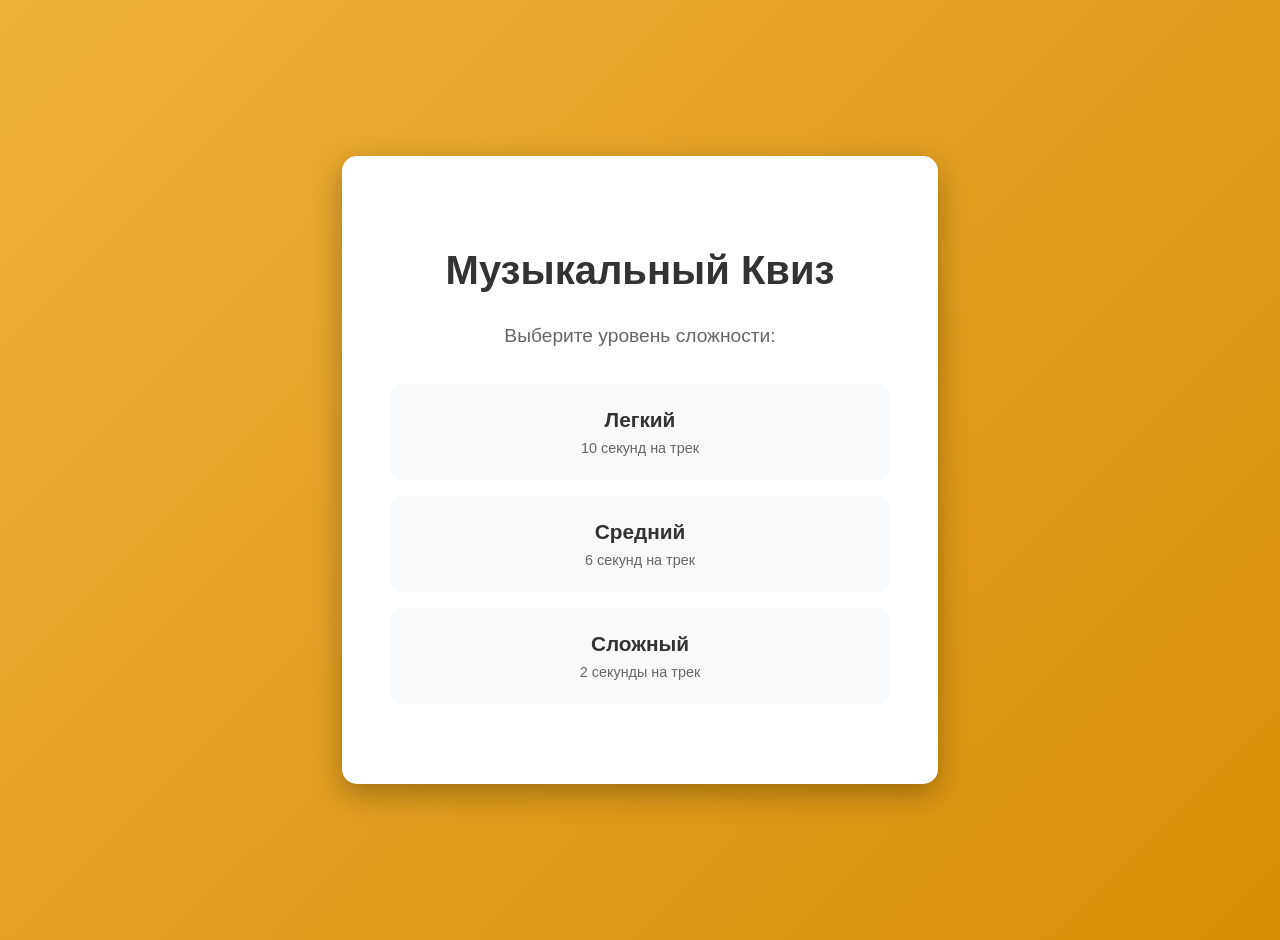
==== yam/index.html @ a4832d9c "дабавиол фортенд" ====
<!DOCTYPE html>
<html lang="ru">
<head>
    <meta charset="UTF-8">
    <meta name="viewport" content="width=device-width, initial-scale=1.0">
    <title>quiz YaM</title>
    <link rel="stylesheet" href="style.css">
</head>
<body>

    <!-- Экран выбора сложности -->
    <section id="difficultyScreen" class="difficulty-screen">
        <div class="difficulty-container">
            <h1>Музыкальный Квиз</h1>
            <p>Выберите уровень сложности:</p>
            
            <div class="difficulty-options">
                <button class="difficulty-btn" onclick="startQuiz('easy')">
                    <span class="difficulty-name">Легкий</span>
                    <span class="difficulty-desc">10 секунд на трек</span>
                </button>
                
                <button class="difficulty-btn" onclick="startQuiz('medium')">
                    <span class="difficulty-name">Средний</span>
                    <span class="difficulty-desc">6 секунд на трек</span>
                </button>
                
                <button class="difficulty-btn" onclick="startQuiz('hard')">
                    <span class="difficulty-name">Сложный</span>
                    <span class="difficulty-desc">2 секунды на трек</span>
                </button>
            </div>
            
        </div>
    </section>

    <!-- Основной интерфейс квиза (изначально скрыт) -->
    <section id="quizScreen" class="audio-player" style="display: none;">

            <!-- Заголовок -->
    <div class="quiz-title">
        YAMQUIZ
    </div>
        
        <!-- Сам аудиофайл (остается невидимым) -->
        <audio id="myAudio">
            <!-- Источник теперь будет меняться через JavaScript -->
        </audio>
        
        <!-- Кнопки управления -->
        <div class="audio-controls">
            <button onclick="playAudio()">Старт</button>
            <button onclick="pauseAudio()">Пауза</button>
            <button onclick="restartAudio()">С начала</button>
        </div>

        <!-- Информация о текущем треке -->
        <div class="track-info">    
            <p>Сейчас играет: <span id="currentTrackName">Трек 1</span></p>
        </div>
        
        <!-- Полоса прогресса -->
        <div class="audio-progress">
            <progress id="audioProgress" value="0" max="100"></progress>
        </div>

        <!-- Поле для ввода кода перехода -->
        <div class="answer-input">
            <label for="answer">Введите название трека:</label>
            <input type="text" id="answer" placeholder="Введите код...">
            <button onclick="checkAnswer()">Проверить ответ</button>
            <span id="answerMessage"></span>
            
            <!-- Кнопка рестарт -->
            <button id="restartButton" onclick="restartQuiz()" style="display: none;">🎉 Начать заново!</button>
        </div>

        <!-- Регулятор громкости -->
        <div class="volume-control">
            <label for="volumeSlider">Громкость:</label>
            <input type="range" id="volumeSlider" min="0" max="1" step="0.1" value="1" oninput="changeVolume(this.value)">
            <span id="volumeValue">100%</span>
        </div>
    </section>

<script src="script.js"></script>
</body>
</html>
---- yam/style.css ----
/* Общие стили */
body {
    font-family: 'Helvetica', sans-serif;
    line-height: 1.6;
    color: #333;
    background: linear-gradient(135deg, #eeaf3b 0%, #d88f06 100%);
    min-height: 100vh;
    margin: 0;
    padding: 20px;
}

/* Стили для экрана выбора сложности (оставляем как есть) */
.difficulty-screen {
    display: flex;
    justify-content: center;
    align-items: center;
    min-height: 100vh;
}

.difficulty-container {
    background: white;
    padding: 3rem;
    border-radius: 15px;
    box-shadow: 0 10px 30px rgba(0,0,0,0.3);
    text-align: center;
    max-width: 500px;
    width: 90%;
}

.difficulty-container h1 {
    color: #333;
    margin-bottom: 1rem;
    font-size: 2.5rem;
}

.difficulty-container > p {
    color: #666;
    margin-bottom: 2rem;
    font-size: 1.2rem;
}

.difficulty-options {
    display: flex;
    flex-direction: column;
    gap: 1rem;
    margin-bottom: 2rem;
}

.difficulty-btn {
    padding: 1.5rem;
    border: none;
    border-radius: 10px;
    background: #f8f9fa;
    cursor: pointer;
    transition: all 0.3s ease;
    text-align: center;
}

.difficulty-btn:hover {
    background: #e9ecef;
    transform: translateY(-2px);
    box-shadow: 0 5px 15px rgba(0,0,0,0.1);
}

.difficulty-name {
    display: block;
    font-size: 1.3rem;
    font-weight: bold;
    color: #333;
    margin-bottom: 0.5rem;
}

.difficulty-desc {
    display: block;
    font-size: 0.9rem;
    color: #666;
}



/* ОБНОВЛЕННЫЕ СТИЛИ ДЛЯ ОСНОВНОГО ИНТЕРФЕЙСА КВИЗА */
.audio-player {
    background: white;
    padding: 2.5rem;
    border-radius: 15px;
    box-shadow: 0 10px 30px rgba(0,0,0,0.3);
    text-align: center;
    max-width: 500px;
    width: 90%;
    margin: 2rem auto;
    animation: fadeIn 0.5s ease-in;
}

/* Объявляем кастомный шрифт */
@font-face {
    font-family: 'YAM';
    src: url('fonts/ysm.woff2') format('woff2'),
         url('fonts/ysm.woff') format('woff');
    font-weight: 400; /* Обычный */
    font-style: normal;
    font-display: swap; /* Чтобы текст не был невидим во время загрузки */
}


@keyframes fadeIn {
    from { opacity: 0; transform: translateY(20px); }
    to { opacity: 1; transform: translateY(0); }
}

/* Заголовок квиза */
.quiz-title {
    color: #333;
    margin-bottom: 1.5rem;
    font-size: 2rem;
    font-weight: bold;
}

/* Кнопки управления */
.audio-controls {
    display: flex;
    flex-wrap: wrap;
    gap: 12px;
    margin: 1.5rem 0;
    justify-content: center;
}

.audio-controls button {
    padding: 12px 20px;
    border: none;
    border-radius: 8px;
    background: linear-gradient(135deg, #eeaf3b 0%, #d88f06 100%);
    color: white;
    font-size: 16px;
    font-weight: 600;
    cursor: pointer;
    transition: all 0.3s ease;
    box-shadow: 0 4px 15px rgba(102, 126, 234, 0.3);
}

.audio-controls button:hover {
    transform: translateY(-2px);
    box-shadow: 0 6px 20px rgba(102, 126, 234, 0.4);
}

.audio-controls button:active {
    transform: translateY(0);
}

/* Информация о треке */
.track-info {
    margin: 1.5rem 0;
    padding: 1rem;
    background: #f8f9fa;
    border-radius: 10px;
    border-left: 8px solid #d88f06;
}

.track-info p {
    margin: 0;
    font-size: 1.1rem;
    color: #333;
    font-weight: 500;
}

/* Полоса прогресса */
.audio-progress {
    margin: 1.5rem 0;
}

progress {
    width: 100%;
    height: 12px;
    border-radius: 10px;
    border: none;
    background: #f0f0f0;
}

progress::-webkit-progress-bar {
    background: #f0f0f0;
    border-radius: 10px;
}

progress::-webkit-progress-value {
    background: linear-gradient(135deg, #eeaf3b 0%, #d88f06 100%);
    border-radius: 10px;
    transition: width 0.3s ease;
}

progress::-moz-progress-bar {
    background: linear-gradient(135deg, #eeaf3b 0%, #d88f06 100%);
    border-radius: 10px;
}

/* Поле ввода ответа */
.answer-input {
    margin: 1.5rem 0;
    padding: 1.5rem;
    background: #f8f9fa;
    border-radius: 10px;
    text-align: center;
}

.answer-input label {
    display: block;
    margin-bottom: 12px;
    color: #333;
    font-size: 1.1rem;
    font-weight: 600;
}

#answer {
    padding: 12px 16px;
    border: 2px solid #e9ecef;
    border-radius: 8px;
    margin-right: 10px;
    width: 200px;
    font-size: 16px;
    transition: border-color 0.3s ease;
}

#answer:focus {
    outline: none;
    border-color: #d88f06;
    box-shadow: 0 0 0 3px rgba(102, 126, 234, 0.1);
}

.answer-input button {
    padding: 12px 20px;
    background: linear-gradient(135deg, #4CAF50 0%, #45a049 100%);
    color: white;
    border: none;
    border-radius: 8px;
    margin-top: 10px;
    cursor: pointer;
    font-size: 16px;
    font-weight: 600;
    transition: all 0.3s ease;
    box-shadow: 0 4px 15px rgba(76, 175, 80, 0.3);
}

.answer-input button:hover {
    transform: translateY(-2px);
    box-shadow: 0 6px 20px rgba(76, 175, 80, 0.4);
}

#answerMessage {
    display: block;
    margin-top: 12px;
    font-weight: bold;
    font-size: 14px;
    min-height: 20px;
}

/* Регулятор громкости */
.volume-control {
    margin: 1.5rem 0;
    padding: 1rem;
    background: #f8f9fa;
    border-radius: 10px;
}

.volume-control label {
    display: block;
    margin-bottom: 8px;
    color: #333;
    font-weight: 600;
}

#volumeSlider {
    width: 200px;
    margin: 0 12px;
    height: 6px;
    border-radius: 3px;
    background: #e9ecef;
    outline: none;
}

#volumeSlider::-webkit-slider-thumb {
    appearance: none;
    width: 18px;
    height: 18px;
    border-radius: 50%;
    background: #d88f06;
    cursor: pointer;
    box-shadow: 0 2px 6px rgba(0,0,0,0.2);
}

#volumeValue {
    font-weight: bold;
    color: #333;
    font-size: 14px;
}

/* Кнопка рестарт */
#restartButton {
    padding: 14px 28px;
    font-size: 16px;
    background: linear-gradient(135deg, #FF6B6B 0%, #EE5A52 100%);
    color: white;
    border: none;
    border-radius: 8px;
    cursor: pointer;
    margin: 20px auto;
    display: block;
    transition: all 0.3s ease;
    font-weight: 600;
    box-shadow: 0 4px 15px rgba(255, 107, 107, 0.3);
}

#restartButton:hover {
    transform: translateY(-2px);
    box-shadow: 0 6px 20px rgba(255, 107, 107, 0.4);
}

/* Адаптивность */
@media (max-width: 768px) {
    body {
        padding: 10px;
    }
    
    .audio-player {
        width: 95%;
        padding: 1.5rem;
        margin: 1rem auto;
    }
    
    .difficulty-container {
        padding: 2rem;
    }
    
    .audio-controls {
        flex-direction: column;
        align-items: center;
    }
    
    .audio-controls button {
        width: 200px;
    }
    
    #answer {
        width: 150px;
        margin-bottom: 10px;
    }
}

/* Стили для заблокированного поля ввода */
#answer:disabled {
    background-color: #f8f9fa;
    cursor: not-allowed;
    opacity: 0.7;
}


#restartButton:hover {
    background-color: #45a049;
}

@media (max-width: 768px) {
    .audio-player {
        width: 90%;
        margin: 1rem auto;
    }
    
.track-info {
    margin: 1rem 0;
    font-size: 14px;
    color: #555;
}

.track-info p {
    margin: 0;
}
}
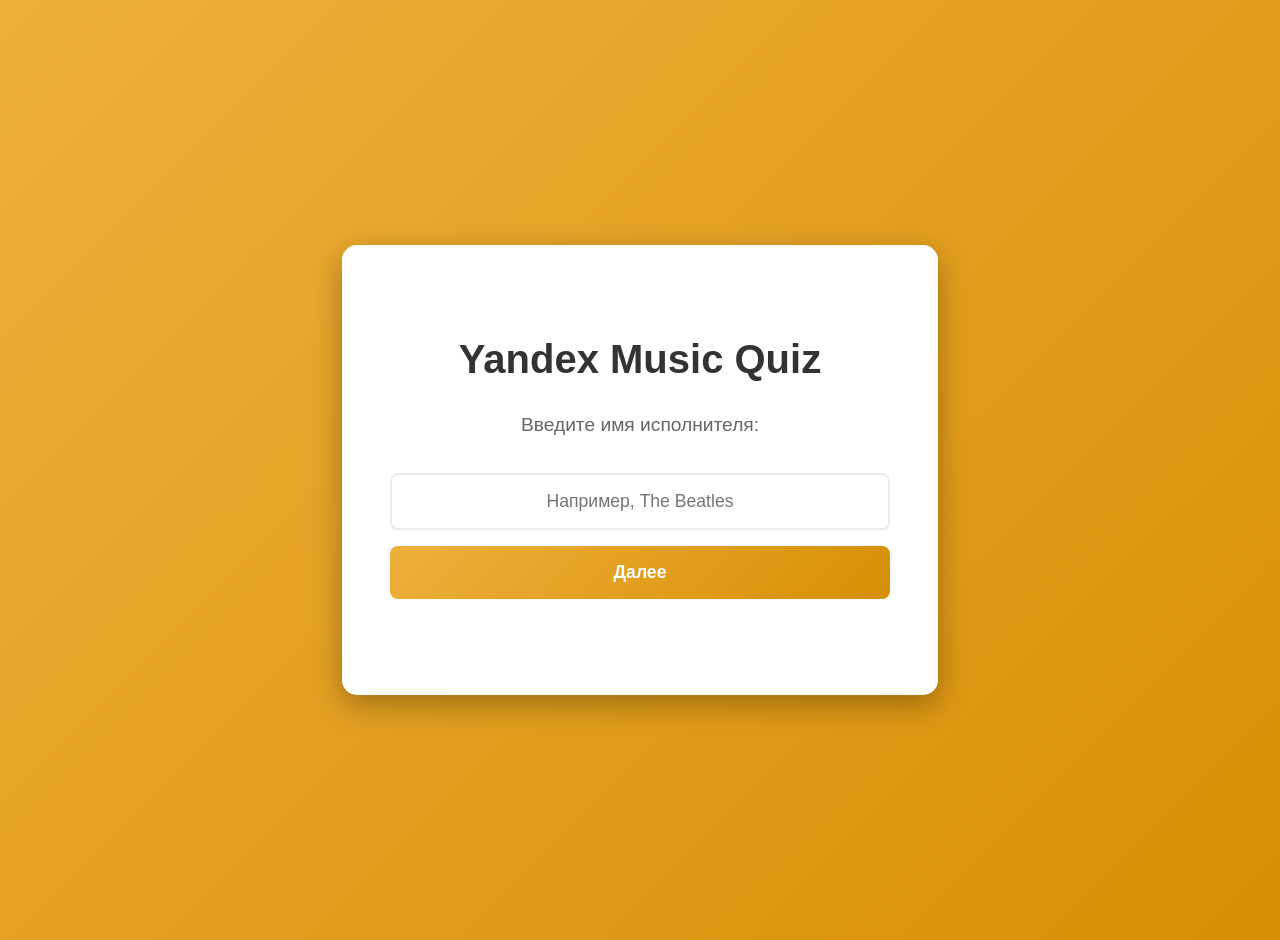
==== commit b161d4d3: "добавился выбор исполнителя, после рестарта квиз начинается с выбора сложности, поменялось расположе" ====
--- a/yam/index.html
+++ b/yam/index.html
@@ -8,10 +8,25 @@
 </head>
 <body>
 
-    <!-- Экран выбора сложности -->
-    <section id="difficultyScreen" class="difficulty-screen">
+<!-- Экран выбора исполнителя -->
+<section id="artistScreen" class="artist-screen">
+    <div class="artist-container">
+        <h1>Yandex Music Quiz</h1>
+        <p>Введите имя исполнителя:</p>
+        
+        <div class="artist-input-container">
+            <input type="text" id="artistInput" placeholder="Например, The Beatles" class="artist-input">
+            <button onclick="selectArtist()" class="artist-button">Далее</button>
+        </div>
+        
+        <div id="artistMessage" class="artist-message"></div>
+    </div>
+</section>
+
+<!-- Экран выбора сложности -->
+<section id="difficultyScreen" class="difficulty-screen" style="display: none;">
         <div class="difficulty-container">
-            <h1>Музыкальный Квиз</h1>
+            <h1>Yandex Music Quiz</h1>
             <p>Выберите уровень сложности:</p>
             
             <div class="difficulty-options">
@@ -25,14 +40,17 @@
                     <span class="difficulty-desc">6 секунд на трек</span>
                 </button>
                 
-                <button class="difficulty-btn" onclick="startQuiz('hard')">
-                    <span class="difficulty-name">Сложный</span>
-                    <span class="difficulty-desc">2 секунды на трек</span>
-                </button>
-            </div>
-            
+               <button class="difficulty-btn" onclick="startQuiz('hard')">
+                <span class="difficulty-name">Сложный</span>
+                <span class="difficulty-desc">2 секунды на трек</span>
+            </button>
         </div>
-    </section>
+        
+        <!-- Кнопка возврата к выбору исполнителя -->
+        <button class="back-button" onclick="backToArtist()">← Назад к выбору исполнителя</button>
+        
+    </div>
+</section>
 
     <!-- Основной интерфейс квиза (изначально скрыт) -->
     <section id="quizScreen" class="audio-player" style="display: none;">
@@ -66,14 +84,14 @@
 
         <!-- Поле для ввода кода перехода -->
         <div class="answer-input">
-            <label for="answer">Введите название трека:</label>
-            <input type="text" id="answer" placeholder="Введите код...">
-            <button onclick="checkAnswer()">Проверить ответ</button>
+            <input type="text" id="answer" placeholder="Введите название трека...">
             <span id="answerMessage"></span>
-            
-            <!-- Кнопка рестарт -->
-            <button id="restartButton" onclick="restartQuiz()" style="display: none;">🎉 Начать заново!</button>
         </div>
+
+        <button class="answer-button" onclick="checkAnswer()">Проверить ответ</button>
+
+        <!-- Кнопка рестарт -->
+         <button id="restartButton" onclick="restartQuiz()" style="display: none;">Начать заново!</button>
 
         <!-- Регулятор громкости -->
         <div class="volume-control">
--- a/yam/style.css
+++ b/yam/style.css
@@ -9,7 +9,82 @@
     padding: 20px;
 }
 
-/* Стили для экрана выбора сложности (оставляем как есть) */
+/* Стили для экрана выбора исполнителя */
+.artist-screen {
+    display: flex;
+    justify-content: center;
+    align-items: center;
+    min-height: 100vh;
+}
+
+.artist-container {
+    background: white;
+    padding: 3rem;
+    border-radius: 15px;
+    box-shadow: 0 10px 30px rgba(0,0,0,0.3);
+    text-align: center;
+    max-width: 500px;
+    width: 90%;
+}
+
+.artist-container h1 {
+    color: #333;
+    margin-bottom: 1rem;
+    font-size: 2.5rem;
+}
+
+.artist-container > p {
+    color: #666;
+    margin-bottom: 2rem;
+    font-size: 1.2rem;
+}
+
+.artist-input-container {
+    display: flex;
+    flex-direction: column;
+    gap: 1rem;
+    margin-bottom: 1.5rem;
+}
+
+.artist-input {
+    padding: 1rem;
+    border: 2px solid #e9ecef;
+    border-radius: 8px;
+    font-size: 1.1rem;
+    text-align: center;
+    transition: border-color 0.3s ease;
+}
+
+.artist-input:focus {
+    outline: none;
+    border-color: #d88f06;
+    box-shadow: 0 0 0 3px rgba(216, 143, 6, 0.1);
+}
+
+.artist-button {
+    padding: 1rem 2rem;
+    background: linear-gradient(135deg, #eeaf3b 0%, #d88f06 100%);
+    color: white;
+    border: none;
+    border-radius: 8px;
+    font-size: 1.1rem;
+    font-weight: 600;
+    cursor: pointer;
+    transition: all 0.3s ease;
+}
+
+.artist-button:hover {
+    transform: translateY(-2px);
+    box-shadow: 0 6px 20px rgba(216, 143, 6, 0.4);
+}
+
+.artist-message {
+    min-height: 24px;
+    font-weight: bold;
+    margin-top: 1rem;
+}
+
+/* Стили для экрана выбора сложности */
 .difficulty-screen {
     display: flex;
     justify-content: center;
@@ -76,9 +151,27 @@
     color: #666;
 }
 
-
-
-/* ОБНОВЛЕННЫЕ СТИЛИ ДЛЯ ОСНОВНОГО ИНТЕРФЕЙСА КВИЗА */
+/* Кнопка возврата */
+.back-button {
+    background: none;
+    border: 2px solid #6c757d;
+    color: #6c757d;
+    padding: 0.8rem 1.5rem;
+    border-radius: 8px;
+    cursor: pointer;
+    font-size: 0.9rem;
+    margin-top: 1.5rem;
+    transition: all 0.3s ease;
+}
+
+.back-button:hover {
+    background: #6c757d;
+    color: white;
+}
+
+
+
+/* СТИЛИ ДЛЯ ОСНОВНОГО ИНТЕРФЕЙСА КВИЗА */
 .audio-player {
     background: white;
     padding: 2.5rem;
@@ -193,19 +286,12 @@
 
 /* Поле ввода ответа */
 .answer-input {
-    margin: 1.5rem 0;
-    padding: 1.5rem;
+    margin-top: 1.5rem;
+    margin-bottom: 0.8rem;
+    padding: 0.6rem;
     background: #f8f9fa;
     border-radius: 10px;
     text-align: center;
-}
-
-.answer-input label {
-    display: block;
-    margin-bottom: 12px;
-    color: #333;
-    font-size: 1.1rem;
-    font-weight: 600;
 }
 
 #answer {
@@ -213,7 +299,7 @@
     border: 2px solid #e9ecef;
     border-radius: 8px;
     margin-right: 10px;
-    width: 200px;
+    width: 300px;
     font-size: 16px;
     transition: border-color 0.3s ease;
 }
@@ -224,13 +310,13 @@
     box-shadow: 0 0 0 3px rgba(102, 126, 234, 0.1);
 }
 
-.answer-input button {
+.answer-button {
     padding: 12px 20px;
     background: linear-gradient(135deg, #4CAF50 0%, #45a049 100%);
     color: white;
     border: none;
     border-radius: 8px;
-    margin-top: 10px;
+    margin-top: 5px;
     cursor: pointer;
     font-size: 16px;
     font-weight: 600;
@@ -238,7 +324,7 @@
     box-shadow: 0 4px 15px rgba(76, 175, 80, 0.3);
 }
 
-.answer-input button:hover {
+.answer-button:hover {
     transform: translateY(-2px);
     box-shadow: 0 6px 20px rgba(76, 175, 80, 0.4);
 }
@@ -249,6 +335,22 @@
     font-weight: bold;
     font-size: 14px;
     min-height: 20px;
+}
+
+/* Кнопка рестарт */
+#restartButton {
+    padding: 14px 28px;
+    font-size: 16px;
+    background: linear-gradient(135deg, #FF6B6B 0%, #EE5A52 100%);
+    color: white;
+    border: none;
+    border-radius: 8px;
+    cursor: pointer;
+    margin: 20px auto;
+    display: block;
+    transition: all 0.3s ease;
+    font-weight: 600;
+    box-shadow: 0 4px 15px rgba(255, 107, 107, 0.3);
 }
 
 /* Регулятор громкости */
@@ -291,25 +393,20 @@
     font-size: 14px;
 }
 
-/* Кнопка рестарт */
-#restartButton {
-    padding: 14px 28px;
-    font-size: 16px;
-    background: linear-gradient(135deg, #FF6B6B 0%, #EE5A52 100%);
-    color: white;
-    border: none;
-    border-radius: 8px;
-    cursor: pointer;
-    margin: 20px auto;
-    display: block;
-    transition: all 0.3s ease;
-    font-weight: 600;
-    box-shadow: 0 4px 15px rgba(255, 107, 107, 0.3);
-}
 
 #restartButton:hover {
     transform: translateY(-2px);
     box-shadow: 0 6px 20px rgba(255, 107, 107, 0.4);
+}
+
+.difficulty-screen, .audio-player {
+    transition: opacity 0.3s ease, transform 0.3s ease;
+}
+
+.difficulty-screen.hidden, .audio-player.hidden {
+    opacity: 0;
+    transform: translateY(20px);
+    pointer-events: none;
 }
 
 /* Адаптивность */
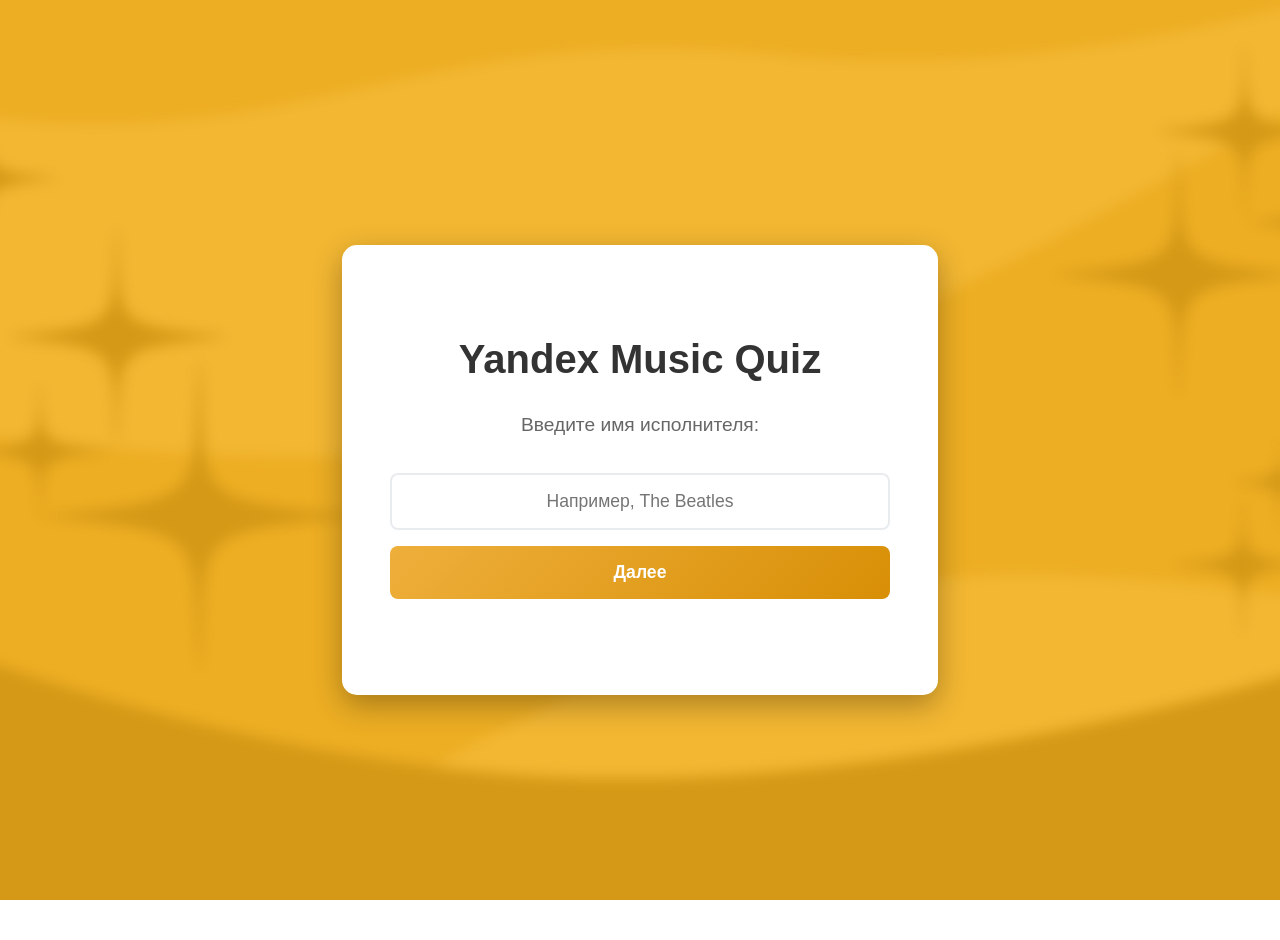
==== commit 97d7b5a6: "feat: Слишком много изменений" ====
--- a/yam/index.html
+++ b/yam/index.html
@@ -50,6 +50,36 @@
         <button class="back-button" onclick="backToArtist()">← Назад к выбору исполнителя</button>
         
     </div>
+
+    
+</section>
+<!-- Финальный экран -->
+<section id="resultScreen" class="result-screen" style="display: none;">
+    <div class="result-container">
+        <h1>🎉 Квиз завершён! 🎉</h1>
+        <div class="result-stats">
+            <div class="result-item">
+                <span class="result-label">🏆 Ваш счёт:</span>
+                <span id="finalScore" class="result-value">0</span>
+            </div>
+            <div class="result-item">
+                <span class="result-label">⚡ Сложность:</span>
+                <span id="finalDifficulty" class="result-value"></span>
+            </div>
+            <div class="result-item">
+                <span class="result-label">🎵 Исполнитель:</span>
+                <span id="finalArtist" class="result-value"></span>
+            </div>
+            <!-- При желании добавьте общее время (если считаете) -->
+        </div>
+        <button class="restart-button" onclick="restartFromResult()">Играть снова</button>
+        <button class="back-to-artist-button" onclick="backToArtistFromResult()">Выбрать другого исполнителя</button>
+        <div class="result-buttons">
+        <button class="share-button" onclick="openShareModal()">📤 Поделиться результатом</button>
+        <button class="leaderboard-button" onclick="showLeaderboard()">🏆 Таблица лидеров</button>
+    </div>
+    </div>
+
 </section>
 
     <!-- Основной интерфейс квиза (изначально скрыт) -->
@@ -59,27 +89,41 @@
     <div class="quiz-title">
         YAMQUIZ
     </div>
+
+    <div class="difficulty-info">
+        Уровень сложности: <span id="selectedDifficultyDisplay">Не выбран</span>
+    </div>
         
         <!-- Сам аудиофайл (остается невидимым) -->
         <audio id="myAudio">
             <!-- Источник теперь будет меняться через JavaScript -->
         </audio>
+
+        <!-- Индикатор загрузки -->
+        <div id="loadingIndicator" class="loading-indicator hidden">
+            <div class="spinner"></div>
+        </div>
         
         <!-- Кнопки управления -->
         <div class="audio-controls">
             <button onclick="playAudio()">Старт</button>
-            <button onclick="pauseAudio()">Пауза</button>
+            <button onclick="skipTrack()">Пропустить</button>
             <button onclick="restartAudio()">С начала</button>
-        </div>
-
-        <!-- Информация о текущем треке -->
-        <div class="track-info">    
-            <p>Сейчас играет: <span id="currentTrackName">Трек 1</span></p>
-        </div>
+        </div>  
         
         <!-- Полоса прогресса -->
         <div class="audio-progress">
             <progress id="audioProgress" value="0" max="100"></progress>
+        </div>
+
+        <!-- таймер и счетчик -->
+        <div class="quiz-stats">
+            <div class="timer-display">
+                Время: <span id="timerValue">0.0</span> сек
+            </div>
+            <div class="score-display">
+        🏆 Счёт: <span id="scoreValue">0</span>
+            </div>
         </div>
 
         <!-- Поле для ввода кода перехода -->
@@ -90,17 +134,37 @@
 
         <button class="answer-button" onclick="checkAnswer()">Проверить ответ</button>
 
-        <!-- Кнопка рестарт -->
-         <button id="restartButton" onclick="restartQuiz()" style="display: none;">Начать заново!</button>
-
         <!-- Регулятор громкости -->
         <div class="volume-control">
             <label for="volumeSlider">Громкость:</label>
-            <input type="range" id="volumeSlider" min="0" max="1" step="0.1" value="1" oninput="changeVolume(this.value)">
+            <input type="range" id="volumeSlider" min="0" max="1" step="0.1" value="1">
             <span id="volumeValue">100%</span>
         </div>
     </section>
 
+<!-- Модальное окно для ввода псевдонима -->
+<div id="shareModal" class="modal" style="display: none;">
+    <div class="modal-content">
+        <span class="close" onclick="closeShareModal()">&times;</span>
+        <h2>Введите ваш псевдоним</h2>
+        <input type="text" id="playerAlias" maxlength="4" placeholder="4 символа" class="alias-input">
+        <div id="aliasError" class="error-message" style="display: none;">Только буквы и цифры, 4 символа</div>
+        <button class="modal-submit" onclick="submitScore()">Отправить</button>
+    </div>
+</div>
+
+<!-- Модальное окно для таблицы лидеров -->
+<div id="leaderboardModal" class="modal" style="display: none;">
+    <div class="modal-content leaderboard-content">
+        <span class="close" onclick="closeLeaderboardModal()">&times;</span>
+        <h2>Топ-10 игроков</h2>
+        <div id="leaderboardList" class="leaderboard-list">
+            <!-- Здесь будет таблица -->
+        </div>
+    </div>
+</div>
+
 <script src="script.js"></script>
+
 </body>
 </html>
--- a/yam/style.css
+++ b/yam/style.css
@@ -7,7 +7,14 @@
     min-height: 100vh;
     margin: 0;
     padding: 20px;
-}
+
+    background-image: url('background.jpg'); /* путь к вашему файлу */
+    background-size: cover;                 /* масштабирует изображение на весь экран, сохраняя пропорции */
+    background-position: center;            /* центрирует изображение */
+    background-repeat: no-repeat;           /* не повторять */
+    background-attachment: fixed;           /* фиксирует фон при прокрутке (опционально) */
+}
+
 
 /* Стили для экрана выбора исполнителя */
 .artist-screen {
@@ -82,6 +89,68 @@
     min-height: 24px;
     font-weight: bold;
     margin-top: 1rem;
+}
+
+/* Стиль для информации о сложности в квизе */
+.difficulty-info {
+    background: #f8f9fa;
+    padding: 0.8rem;
+    border-radius: 8px;
+    margin-bottom: 1.5rem;
+    font-weight: 600;
+    color: #333;
+    border-left: 4px solid #eeaf3b;
+    text-align: center;
+    font-size: 0.9rem;
+}
+
+/* Индикатор загрузки */
+.loading-indicator {
+    text-align: center;
+    height: 45px;              /* фиксированная высота (подберите под свой спиннер) */
+    overflow: hidden;          /* чтобы при скрытии содержимое не вылезало */
+    transition: height 0.3s ease, opacity 0.3s ease, padding 0.3s ease;
+    opacity: 1;
+    padding: 10px;             /* отступы вокруг спиннера */
+}
+
+.loading-indicator.hidden {
+    height: 0;
+    opacity: 0;
+    padding: 0;                /* убираем отступы, чтобы высота точно стала 0 */
+}
+
+.spinner {
+    display: block;
+    width: 28px;
+    height: 28px;
+    margin: 0 auto;
+    border: 4px solid #e0e0e0; /* чуть темнее */
+    border-top: 4px solid #d88f06;
+    border-radius: 50%;
+    animation: spin 1s linear infinite;
+    box-sizing: border-box; /* чтобы граница не увеличивала размер */
+}
+
+@keyframes spin {
+    0% { transform: rotate(0deg); }
+    100% { transform: rotate(360deg); }
+}
+
+/* Цвета для разных уровней сложности */
+.difficulty-easy {
+    color: #4CAF50;
+    font-weight: bold;
+}
+
+.difficulty-medium {
+    color: #ff9800;
+    font-weight: bold;
+}
+
+.difficulty-hard {
+    color: #f44336;
+    font-weight: bold;
 }
 
 /* Стили для экрана выбора сложности */
@@ -169,7 +238,81 @@
     color: white;
 }
 
-
+/* Финальный экран */
+.result-screen {
+    display: flex;
+    justify-content: center;
+    align-items: center;
+    min-height: 100vh;
+}
+
+.result-container {
+    background: white;
+    padding: 2rem 3rem;
+    border-radius: 20px;
+    box-shadow: 0 10px 30px rgba(0,0,0,0.3);
+    text-align: center;
+    max-width: 500px;
+    width: 90%;
+    animation: fadeIn 0.5s ease-out;
+}
+
+.result-container h1 {
+    color: #d88f06;
+    margin-bottom: 1.5rem;
+    font-size: 2rem;
+}
+
+.result-stats {
+    text-align: left;
+    margin: 2rem 0;
+    background: #f8f9fa;
+    padding: 1rem;
+    border-radius: 12px;
+}
+
+.result-item {
+    display: flex;
+    justify-content: space-between;
+    margin: 0.8rem 0;
+    font-size: 1.2rem;
+}
+
+.result-label {
+    font-weight: 600;
+    color: #333;
+}
+
+.result-value {
+    font-weight: bold;
+    color: #d88f06;
+}
+
+.restart-button, .back-to-artist-button {
+    padding: 12px 24px;
+    border: none;
+    border-radius: 8px;
+    font-size: 1rem;
+    font-weight: 600;
+    cursor: pointer;
+    margin: 8px;
+    transition: all 0.3s ease;
+}
+
+.restart-button {
+    background: linear-gradient(135deg, #4CAF50 0%, #45a049 100%);
+    color: white;
+}
+
+.back-to-artist-button {
+    background: linear-gradient(135deg, #6c757d 0%, #5a6268 100%);
+    color: white;
+}
+
+.restart-button:hover, .back-to-artist-button:hover {
+    transform: translateY(-2px);
+    box-shadow: 0 6px 15px rgba(0,0,0,0.2);
+}
 
 /* СТИЛИ ДЛЯ ОСНОВНОГО ИНТЕРФЕЙСА КВИЗА */
 .audio-player {
@@ -369,15 +512,38 @@
 }
 
 #volumeSlider {
+    -webkit-appearance: none;
+    appearance: none;
     width: 200px;
     margin: 0 12px;
     height: 6px;
     border-radius: 3px;
-    background: #e9ecef;
+    background: linear-gradient(to right, #d88f06 0%, #d88f06 var(--fill-percent, 100%), #e0e0e0 var(--fill-percent, 100%), #e0e0e0 100%);
     outline: none;
 }
 
+/* таймер и счетчик */
+.quiz-stats {
+    display: flex;
+    justify-content: space-between;
+    margin: 10px 0 20px;
+    padding: 8px 12px;
+    background: #f8f9fa;
+    border-radius: 8px;
+    font-weight: 600;
+}
+.timer-display, .score-display {
+    font-size: 1rem;
+    color: #333;
+}
+#timerValue, #scoreValue {
+    font-weight: bold;
+    color: #d88f06;
+}
+
+/* Стили для ползунка в Chrome/Safari/Edge */
 #volumeSlider::-webkit-slider-thumb {
+    -webkit-appearance: none;
     appearance: none;
     width: 18px;
     height: 18px;
@@ -385,6 +551,23 @@
     background: #d88f06;
     cursor: pointer;
     box-shadow: 0 2px 6px rgba(0,0,0,0.2);
+}
+
+/* Стили для ползунка в Firefox */
+#volumeSlider::-moz-range-thumb {
+    width: 18px;
+    height: 18px;
+    border: none;
+    border-radius: 50%;
+    background: #d88f06;
+    cursor: pointer;
+}
+
+/* Стили для трека в Firefox */
+#volumeSlider::-moz-range-track {
+    height: 6px;
+    background: linear-gradient(135deg, #eeaf3b 0%, #d88f06 100%);
+    border-radius: 3px;
 }
 
 #volumeValue {
@@ -468,3 +651,117 @@
     margin: 0;
 }
 }
+
+.result-buttons {
+    display: flex;
+    justify-content: center;
+    gap: 15px;
+    margin-top: 20px;
+    flex-wrap: wrap;
+}
+
+.share-button, .leaderboard-button {
+    padding: 10px 20px;
+    border: none;
+    border-radius: 8px;
+    font-size: 0.9rem;
+    font-weight: 600;
+    cursor: pointer;
+    transition: all 0.3s ease;
+}
+
+.share-button {
+    background: linear-gradient(135deg, #2196F3 0%, #0b7dda 100%);
+    color: white;
+}
+
+.leaderboard-button {
+    background: linear-gradient(135deg, #9C27B0 0%, #7B1FA2 100%);
+    color: white;
+}
+
+.share-button:hover, .leaderboard-button:hover {
+    transform: translateY(-2px);
+    box-shadow: 0 6px 15px rgba(0,0,0,0.2);
+}
+
+/* Модальные окна */
+.modal {
+    position: fixed;
+    z-index: 1000;
+    left: 0;
+    top: 0;
+    width: 100%;
+    height: 100%;
+    background-color: rgba(0,0,0,0.5);
+    display: flex;
+    justify-content: center;
+    align-items: center;
+}
+
+.modal-content {
+    background-color: white;
+    padding: 2rem;
+    border-radius: 15px;
+    width: 90%;
+    max-width: 400px;
+    text-align: center;
+    animation: fadeIn 0.3s ease;
+}
+
+.leaderboard-content {
+    max-width: 500px;
+}
+
+.close {
+    float: right;
+    font-size: 28px;
+    font-weight: bold;
+    cursor: pointer;
+    color: #aaa;
+}
+
+.close:hover {
+    color: #333;
+}
+
+.alias-input {
+    width: 100%;
+    padding: 10px;
+    font-size: 1.2rem;
+    text-align: center;
+    letter-spacing: 2px;
+    border: 2px solid #e9ecef;
+    border-radius: 8px;
+    margin: 15px 0;
+}
+
+.error-message {
+    color: red;
+    font-size: 0.8rem;
+    margin-bottom: 10px;
+}
+
+.modal-submit {
+    background: linear-gradient(135deg, #4CAF50 0%, #45a049 100%);
+    color: white;
+    border: none;
+    padding: 10px 20px;
+    border-radius: 8px;
+    cursor: pointer;
+    font-weight: bold;
+}
+
+.leaderboard-list {
+    max-height: 400px;
+    overflow-y: auto;
+    margin-top: 20px;
+}
+
+.leaderboard-item {
+    display: flex;
+    justify-content: space-between;
+    padding: 8px 12px;
+    border-bottom: 1px solid #eee;
+    font-size: 1rem;
+}
